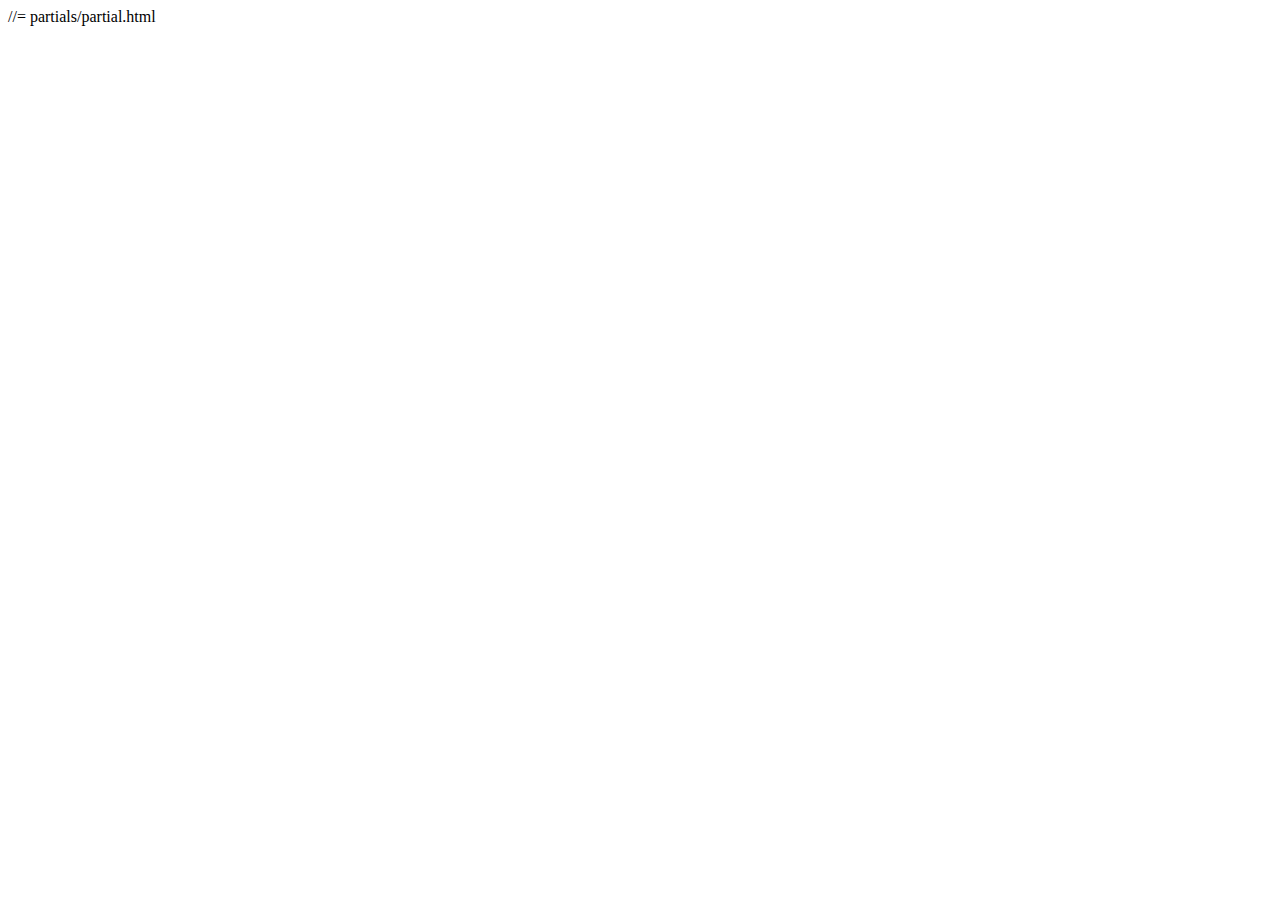
==== src/index.html @ 9e1aac7d "initial commit" ====
<!doctype html>
<html>
<head>
	<meta charset="utf-8">
	<title>Template</title>
	<meta name="viewport" content="width=device-width, initial-scale=1">
	<meta name="format-detection" content="telephone=no">
	<!-- theme color for android 5.0 -->
	<meta name="theme-color" content="#fff">
	<!-- <meta name="viewport" content="width=1200"> -->
	<!-- <meta name="viewport" content="initial-scale=1, user-scalable=no"> -->
	<link rel="stylesheet" media="all" href="css/screen.css" >
	<!--[if IE]><script src="js/html5shiv.js"></script><![endif]-->
	<script src="js/app.js"></script>
</head>
<body>
<!-- BEGIN  out-->
<div class="out">
	<i class="icon-sepa"></i>
	//= partials/partial.html

</div>
<!-- END out-->
</body>
</html>
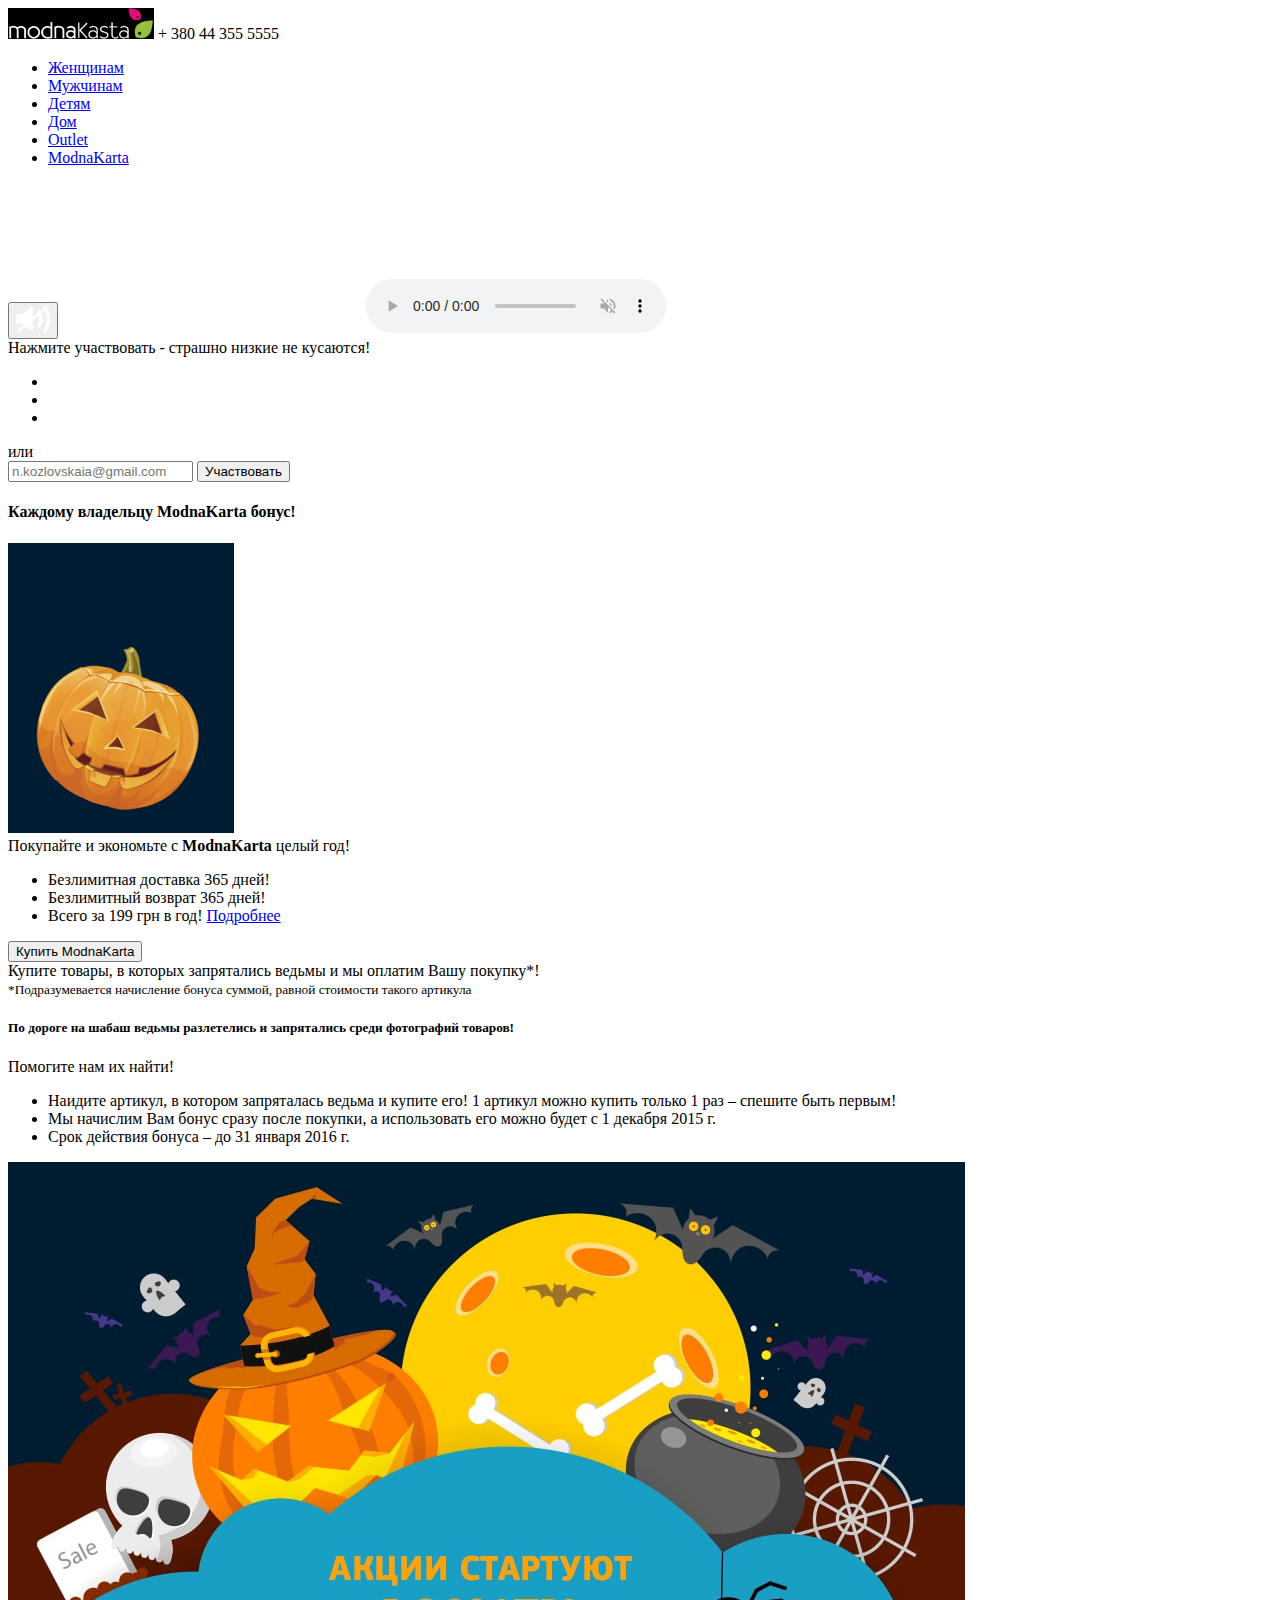
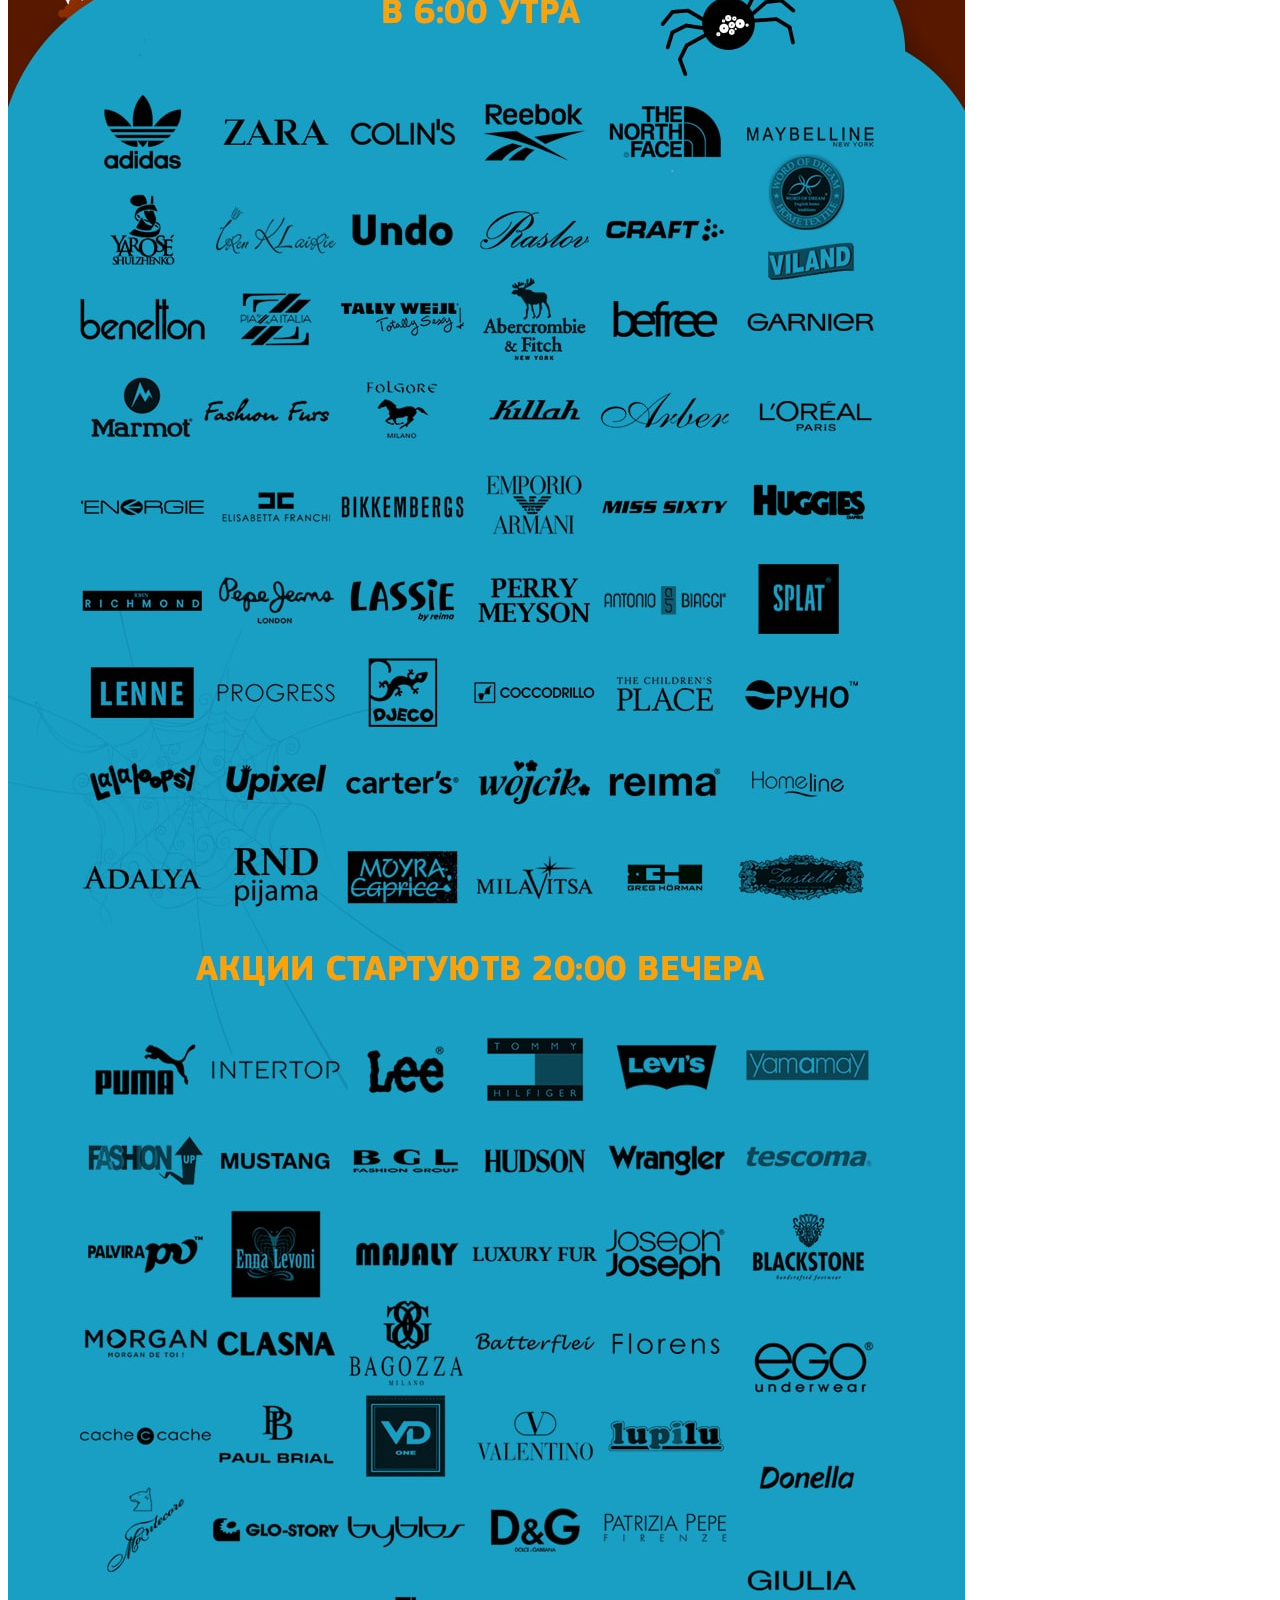
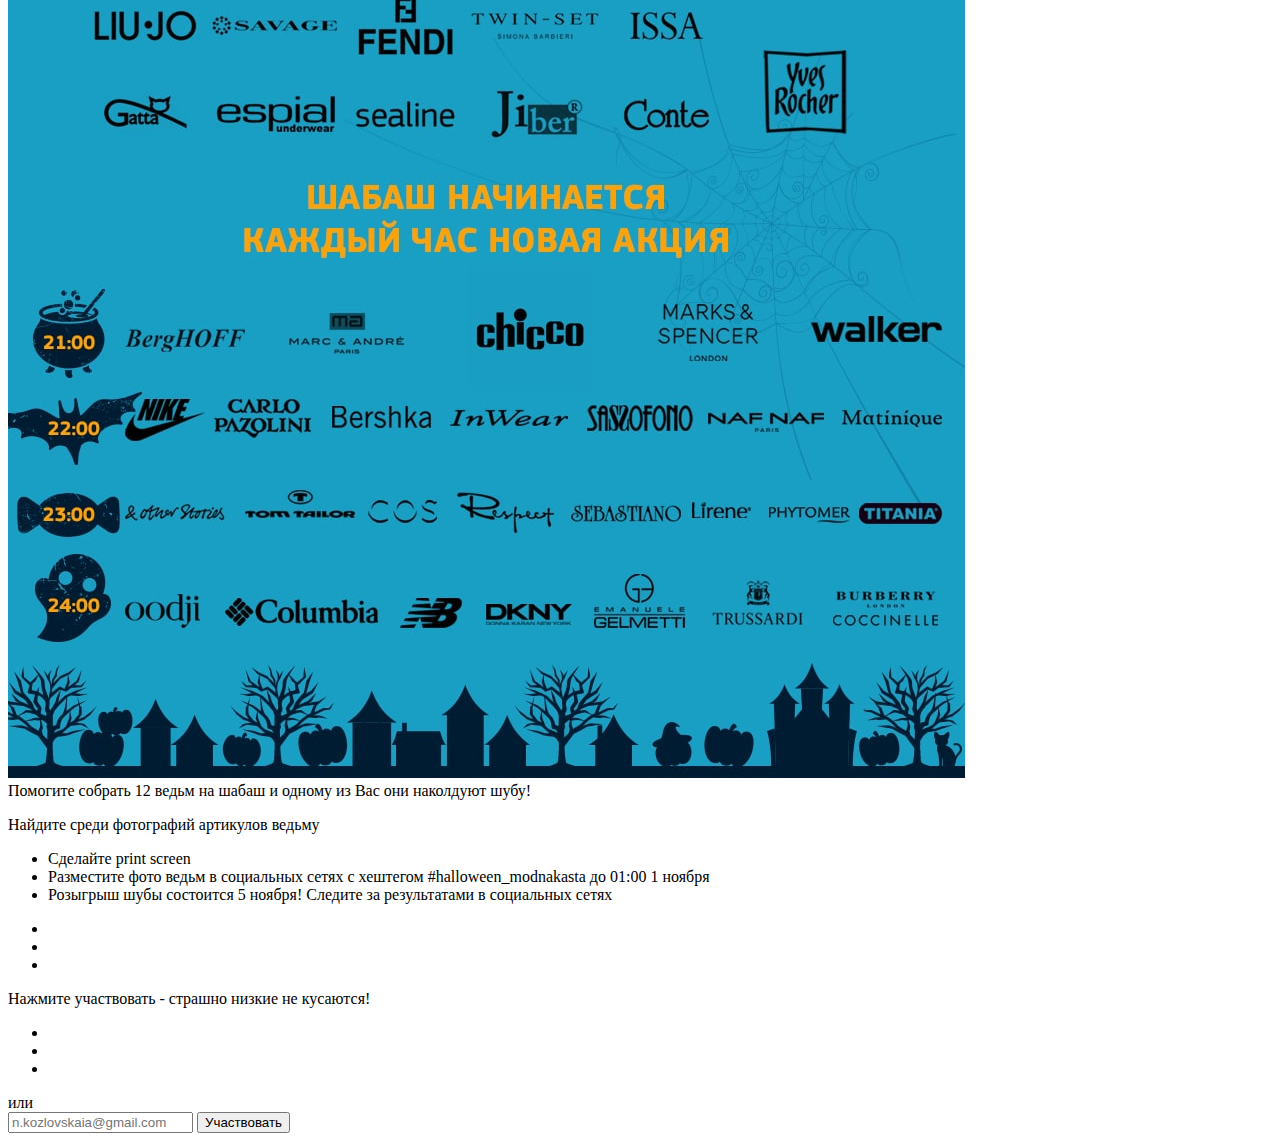
==== commit 610e5006: "upd" ====
--- a/src/index.html
+++ b/src/index.html
@@ -16,8 +16,167 @@
 <body>
 <!-- BEGIN  out-->
 <div class="out">
-	<i class="icon-sepa"></i>
-	//= partials/partial.html
+	<header class="header">
+		<div class="header__inner">
+			<a href="#" class="logo"><img src="img/header_logo.png" alt=""></a>
+			<span class="header__phone">+ 380 44 355 5555</span>
+		</div>
+		<!-- begin nav  -->
+		<nav class="nav">
+			<ul class="nav__list">
+				<li><a href="#">Женщинам</a></li>
+				<li><a href="#">Мужчинам</a></li>
+				<li><a href="#">Детям</a></li>
+				<li><a href="#">Дом</a></li>
+				<li><a href="#">Outlet</a></li>
+				<li><a href="#">ModnaKarta</a></li>
+			</ul>
+		</nav>
+		<!-- end nav -->
+	</header>
+
+	<!-- begin main  -->
+	<main class="main">
+		<!-- begin video  -->
+		<section class="video">
+			<button class="btn-sound js-btn-sound">
+				<svg width="34px" height="28px" version="1.1" id="Слой_1" xmlns="http://www.w3.org/2000/svg" xmlns:xlink="http://www.w3.org/1999/xlink" x="0px" y="0px"
+					 viewBox="103.1 109.1 8.4 6.9" enable-background="new 103.1 109.1 8.4 6.9" xml:space="preserve">
+				<g>
+					<g>
+						<g>
+							<rect id="SVGID_1_" x="103.1" y="109.3" fill="none" width="8.4" height="6.8"/>
+						</g>
+						<g>
+							<defs>
+								<rect id="SVGID_2_" x="103.1" y="109.3" width="8.4" height="6.8"/>
+							</defs>
+							<clipPath id="SVGID_3_">
+								<use xlink:href="#SVGID_2_"  overflow="visible"/>
+							</clipPath>
+							<path clip-path="url(#SVGID_3_)" fill="#FFFFFF" d="M107.3,115.2c0,0.1-0.1,0.3-0.2,0.3c-0.1,0-0.1,0-0.2,0c-0.1,0-0.2,0-0.2-0.1
+								l-2.1-1.7h-1.1c-0.2,0-0.4-0.2-0.4-0.4v-1.5c0-0.2,0.2-0.4,0.4-0.4h1.1l2.1-1.7c0.1-0.1,0.3-0.1,0.4-0.1c0.1,0.1,0.2,0.2,0.2,0.3
+								V115.2z M108.8,114.6C108.8,114.6,108.8,114.6,108.8,114.6c-0.1,0-0.2,0-0.3-0.1l-0.1-0.1c-0.1-0.1-0.1-0.3,0-0.5
+								c0.3-0.4,0.4-0.8,0.4-1.3c0-0.5-0.2-1-0.5-1.4c-0.1-0.1-0.1-0.4,0-0.5l0.1-0.1c0.1-0.1,0.2-0.1,0.3-0.1s0.2,0.1,0.3,0.1
+								c0.5,0.6,0.7,1.2,0.7,1.9c0,0.7-0.2,1.3-0.6,1.8C109,114.5,108.9,114.6,108.8,114.6L108.8,114.6z M110.4,115.8
+								c-0.1,0.1-0.2,0.1-0.3,0.1h0c-0.1,0-0.2,0-0.3-0.1l0,0c-0.1-0.1-0.1-0.4,0-0.5c0.6-0.7,1-1.7,1-2.6c0-1-0.4-1.9-1-2.7
+								c-0.1-0.1-0.1-0.4,0-0.5l0,0c0.1-0.1,0.2-0.1,0.3-0.1c0.1,0,0.2,0,0.3,0.1c0.8,0.9,1.2,2,1.2,3.2
+								C111.5,113.8,111.1,114.9,110.4,115.8L110.4,115.8z"/>
+						</g>
+					</g>
+				</g>
+				<rect class="no-sound" x="107.1" y="107.5" transform="matrix(0.6439 0.7651 -0.7651 0.6439 124.331 -42.0654)" fill="#FFFFFF" width="0.5" height="10.1"/>
+				</svg>
+			</button>
+			<video autoplay loop muted class="js-video">
+				<source src="video/Halloween_xvid.webm"></source>
+				<source src="video/Halloween_xvid.mp4"></source>
+				<source src="video/Halloween_xvid.ogv"></source>
+			</video>
+			<audio controls autoplay loop muted>
+			    <source src="video/Panic! At the Disco - This is Halloween.mp3" type="audio/mpeg">
+			  </audio>
+		</section>
+		<!-- end video -->
+		<!-- begin container  -->
+		<section class="container">
+			<div class="inner">
+				<i class="witch-bg"></i>
+				<i class="bat-down is-one"></i>
+				<i class="bat-down is-two"></i>
+				<i class="bat-down is-three"></i>
+				<i class="bat-in-middle is-one"></i>
+				<i class="bat-in-middle is-two"></i>
+				<i class="bat-in-middle is-three"></i>
+				<i class="bat-up is-one"></i>
+				<i class="bat-up is-two"></i>
+				<i class="bat-up is-three"></i>
+				<div class="form">
+					<form action="">
+						<div class="form__title">Нажмите участвовать - страшно низкие не кусаются!</div>
+						<div class="form__block">
+							<ul class="form__list">
+								<li><a href="#" class="is-mail"></a></li>
+								<li><a href="#" class="is-fb"></a></li>
+								<li><a href="#" class="is-gp"></a></li>
+							</ul>
+							<span class="form__label">или</span>
+							<div class="form__field">
+								<input type="text" class="input" placeholder="n.kozlovskaia@gmail.com">
+								<button class="btn">Участвовать</button>
+							</div>
+						</div>
+					</form>
+				</div>			
+				<h4>Каждому владельцу <b>ModnaKarta</b> бонус!</h4>
+				<div class="info">
+					<div class="info__img">
+						<img src="img/bonus_tikva.gif" alt="">
+					</div>
+					<div class="info__block">
+						<div class="info__title">Покупайте и экономьте c <b>ModnaKarta</b> целый год!</div>
+						<ul class="info__list">
+							<li><i class="icon-delivery"></i>Безлимитная доставка 365 дней!</li>
+							<li><i class="icon-cost"></i>Безлимитный возврат 365 дней!</li>
+							<li><i class="icon-return"></i>Всего за 199 грн в год! <a href="#" class="link-dotted">Подробнее</a></li>
+						</ul>
+					</div>
+					<div class="info__btn">
+						<button class="btn btn_mod">Купить ModnaKarta</button>
+					</div>
+				</div>
+				<div class="help">
+					<div class="help__title">Купите товары, в которых запрятались ведьмы и мы оплатим Вашу покупку*!</div>
+					<small>*Подразумевается начисление бонуса суммой, равной стоимости  такого артикула</small>
+					<h5>По дороге на шабаш ведьмы разлетелись и запрятались среди фотографий товаров!</h5>
+					<div class="help__subtitle">Помогите нам их найти!</div>
+					<ul class="help__list">
+						<li>Наидите артикул, в котором запряталась ведьма и купите его! 1 артикул можно купить только 1 раз – спешите быть первым!</li>
+						<li>Мы начислим Вам бонус сразу после покупки, а использовать его можно будет с 1 декабря 2015 г.</li>
+						<li>Срок действия бонуса – до 31 января 2016 г.</li>
+					</ul>
+				</div>
+				<div class="brands">
+					<img src="img/brands.jpg" alt="">
+				</div>
+				<div class="witch">
+					<div class="witch__title">Помогите собрать 12 ведьм на шабаш и одному из Вас они наколдуют шубу!</div>
+					<div class="witch__inner">
+						<p>Найдите среди фотографий артикулов ведьму</p>
+						<ul class="help__list">
+							<li>Сделайте print screen</li>
+							<li>Разместите фото ведьм в социальных сетях с хештегом #halloween_modnakasta  до 01:00 1 ноября</li>
+							<li>Розыгрыш  шубы состоится 5 ноября! Следите за результатами в социальных сетях</li>
+						</ul>
+					</div>				
+					<ul class="social">
+						<li><a href="#" class="is-vk"></a></li>
+						<li><a href="#" class="is-insta"></a></li>
+						<li><a href="#" class="is-fb"></a></li>
+					</ul>
+					<div class="form">
+						<form action="">
+							<div class="form__title">Нажмите участвовать - страшно низкие не кусаются!</div>
+							<div class="form__block">
+								<ul class="form__list">
+									<li><a href="#" class="is-mail"></a></li>
+									<li><a href="#" class="is-fb"></a></li>
+									<li><a href="#" class="is-gp"></a></li>
+								</ul>
+								<span class="form__label">или</span>
+								<div class="form__field">
+									<input type="text" class="input" placeholder="n.kozlovskaia@gmail.com">
+									<button class="btn">Участвовать</button>
+								</div>
+							</div>
+						</form>
+					</div>	
+				</div>
+			</div>			
+		</section>
+		<!-- end container -->
+	</main>
+	<!-- end main -->
 
 </div>
 <!-- END out-->
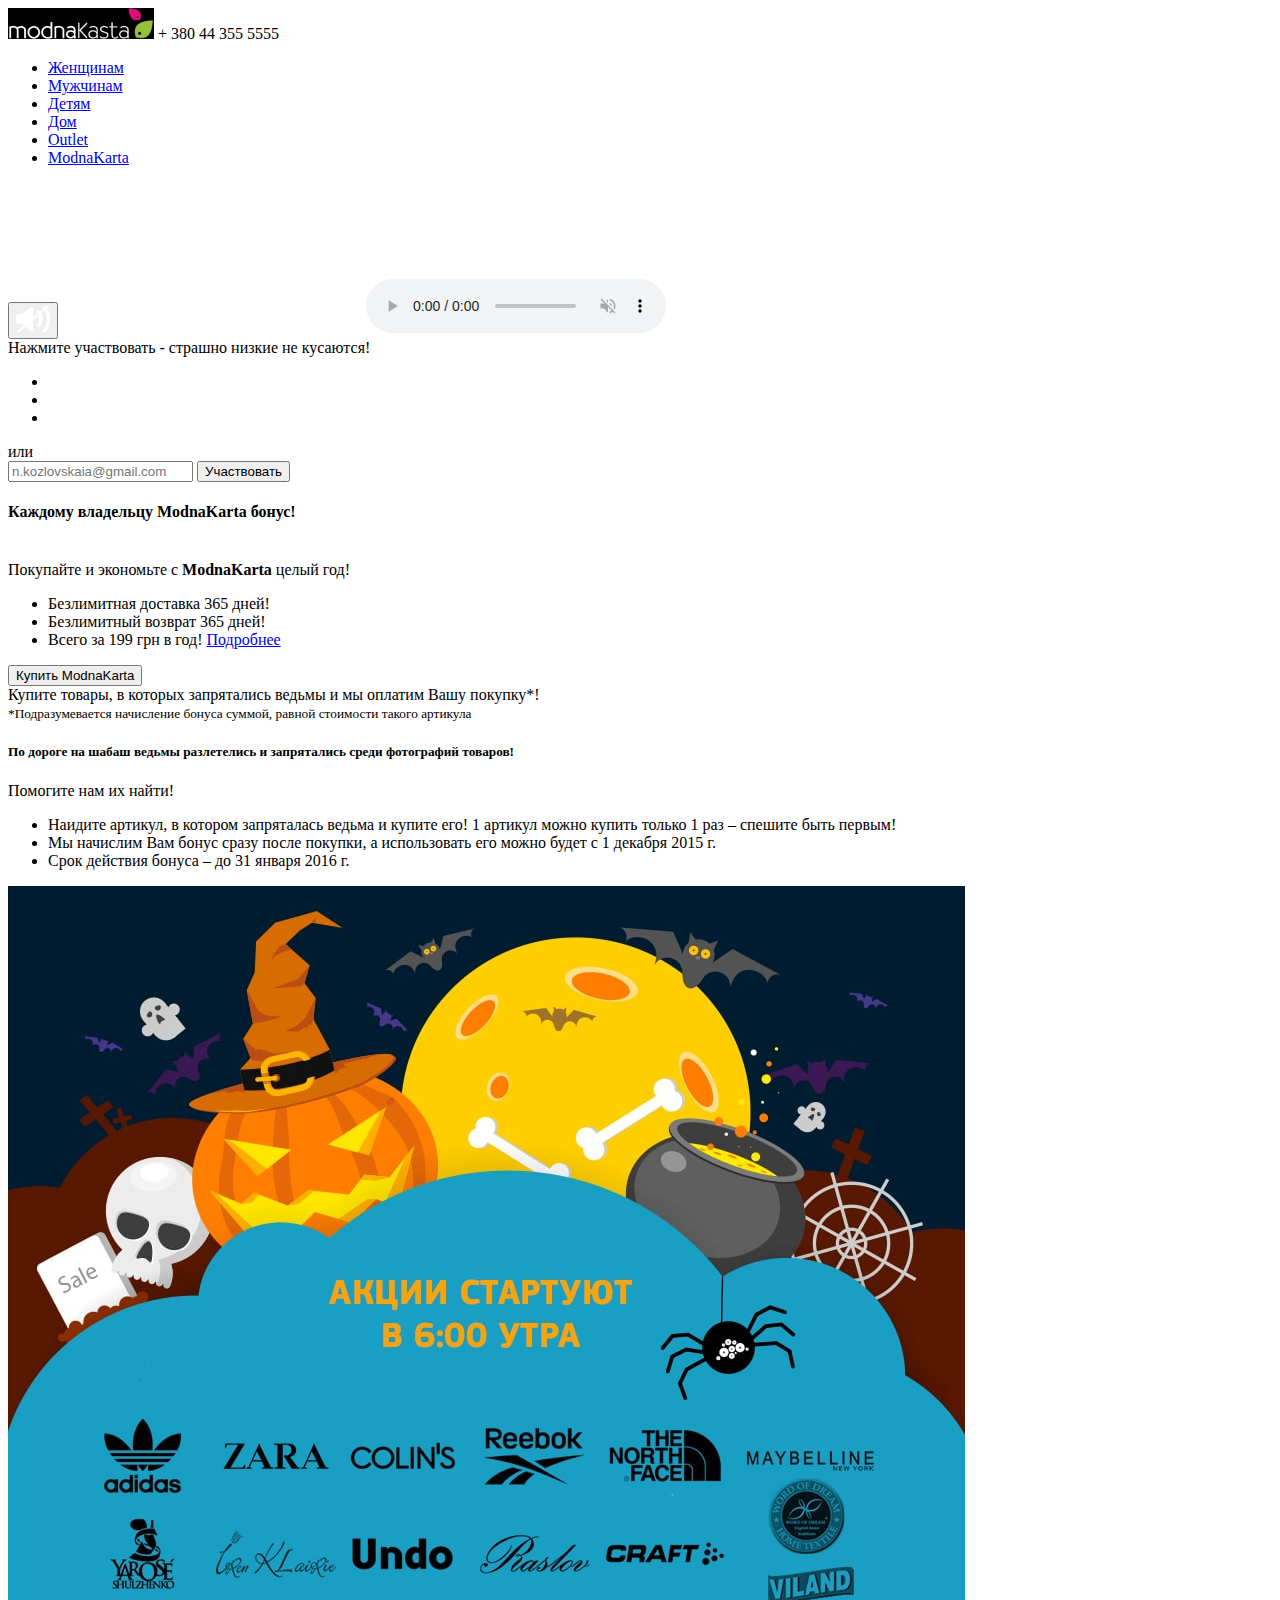
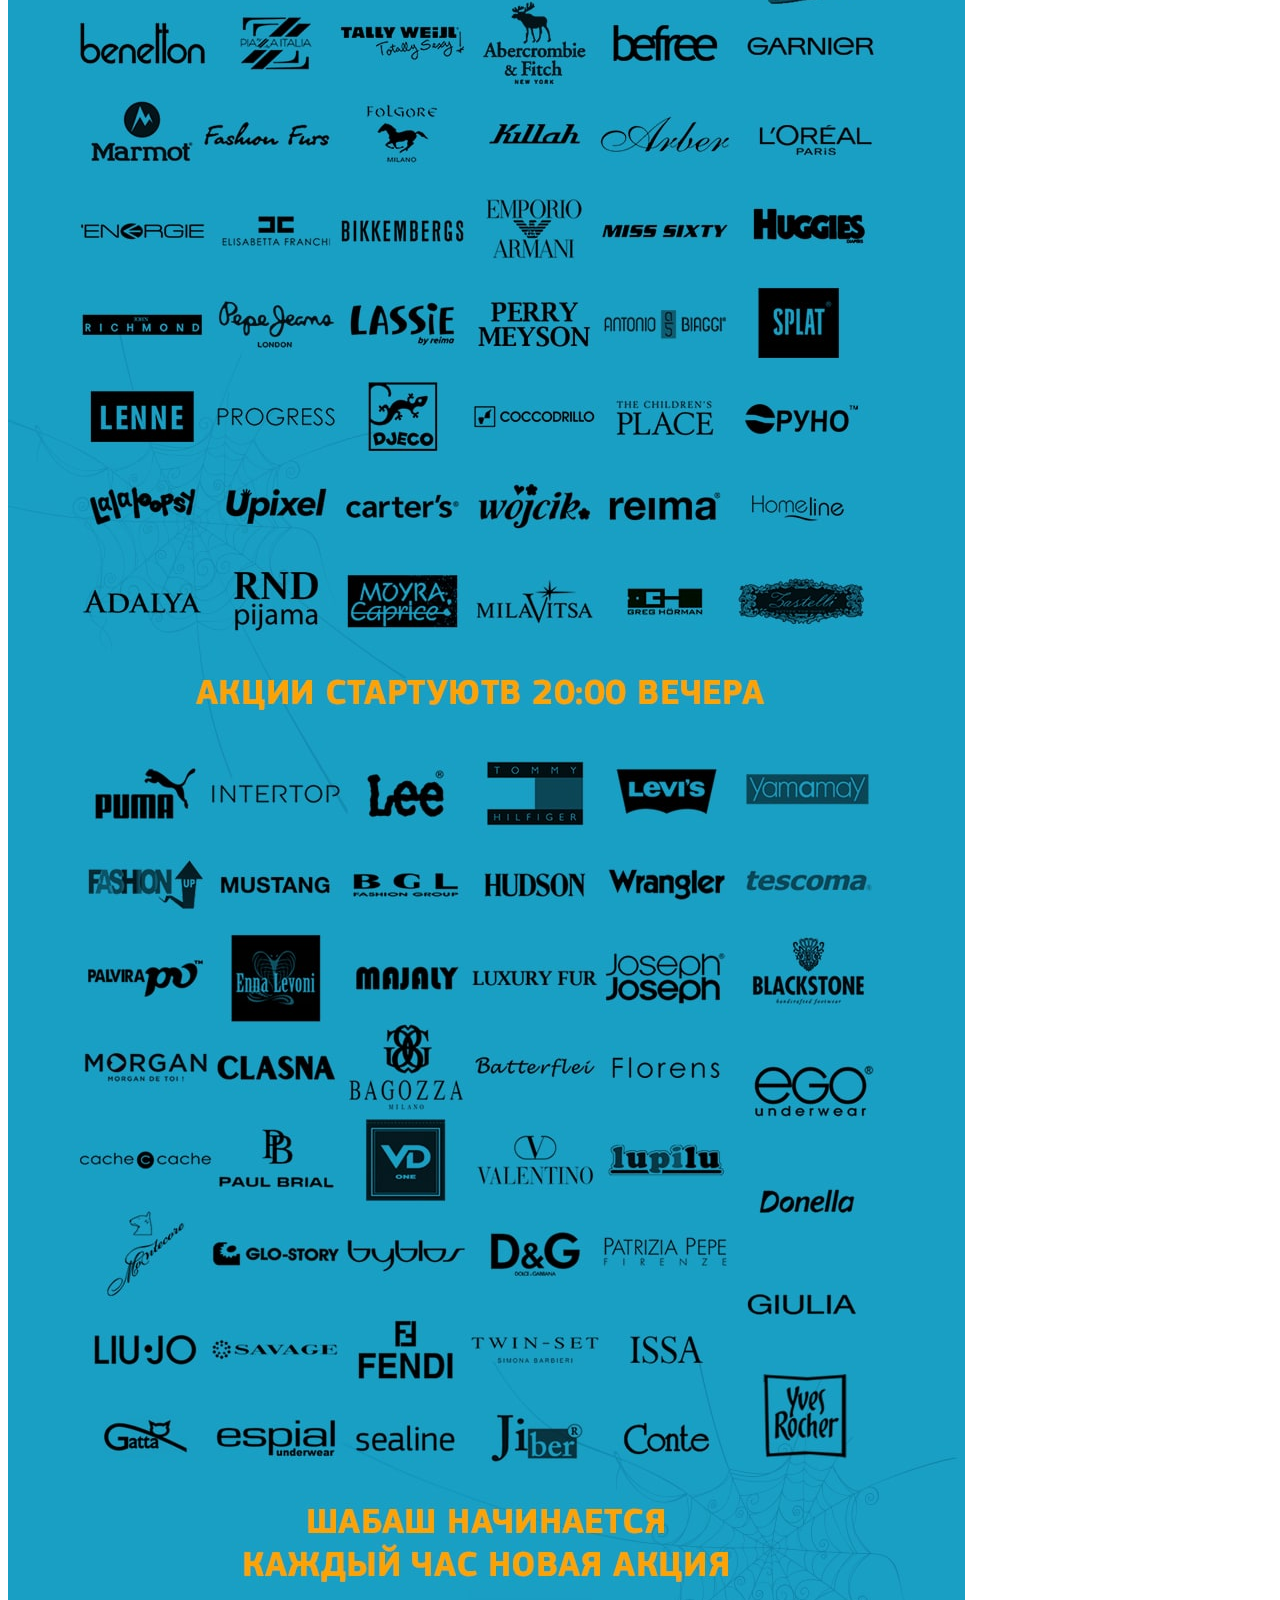
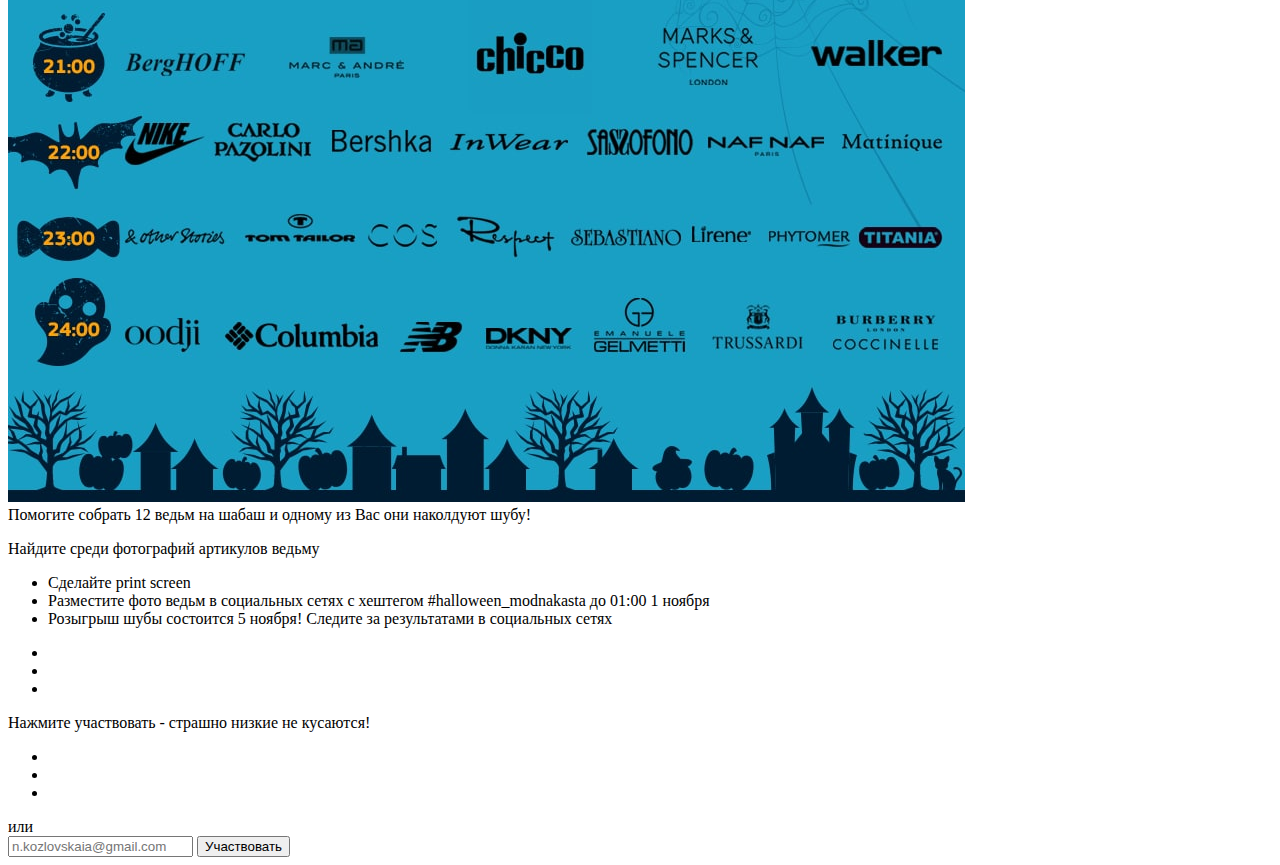
==== commit d4ac3cf0: "upd" ====
--- a/src/index.html
+++ b/src/index.html
@@ -110,8 +110,8 @@
 				</div>			
 				<h4>Каждому владельцу <b>ModnaKarta</b> бонус!</h4>
 				<div class="info">
-					<div class="info__img">
-						<img src="img/bonus_tikva.gif" alt="">
+					<div class="info__img js-gif">
+						<img src="" alt="" data-src="img/bonus_tikva.gif">
 					</div>
 					<div class="info__block">
 						<div class="info__title">Покупайте и экономьте c <b>ModnaKarta</b> целый год!</div>
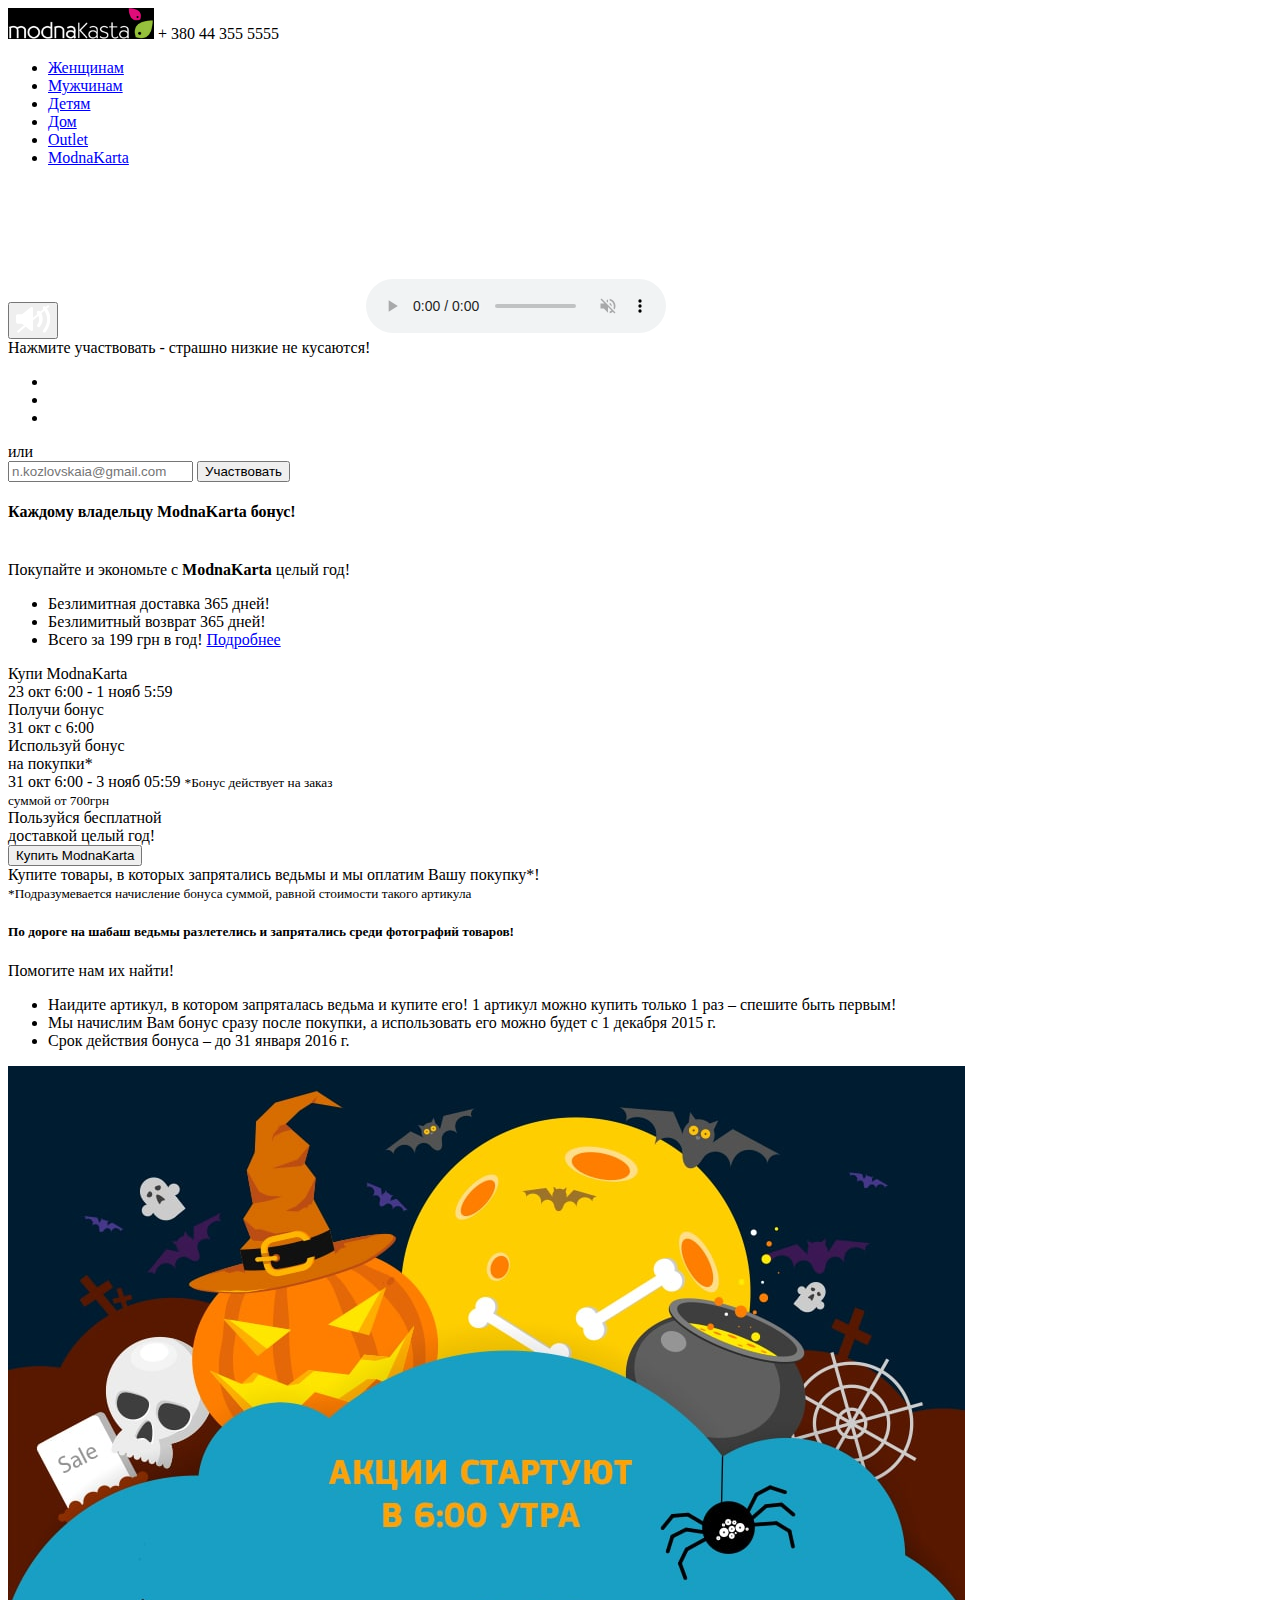
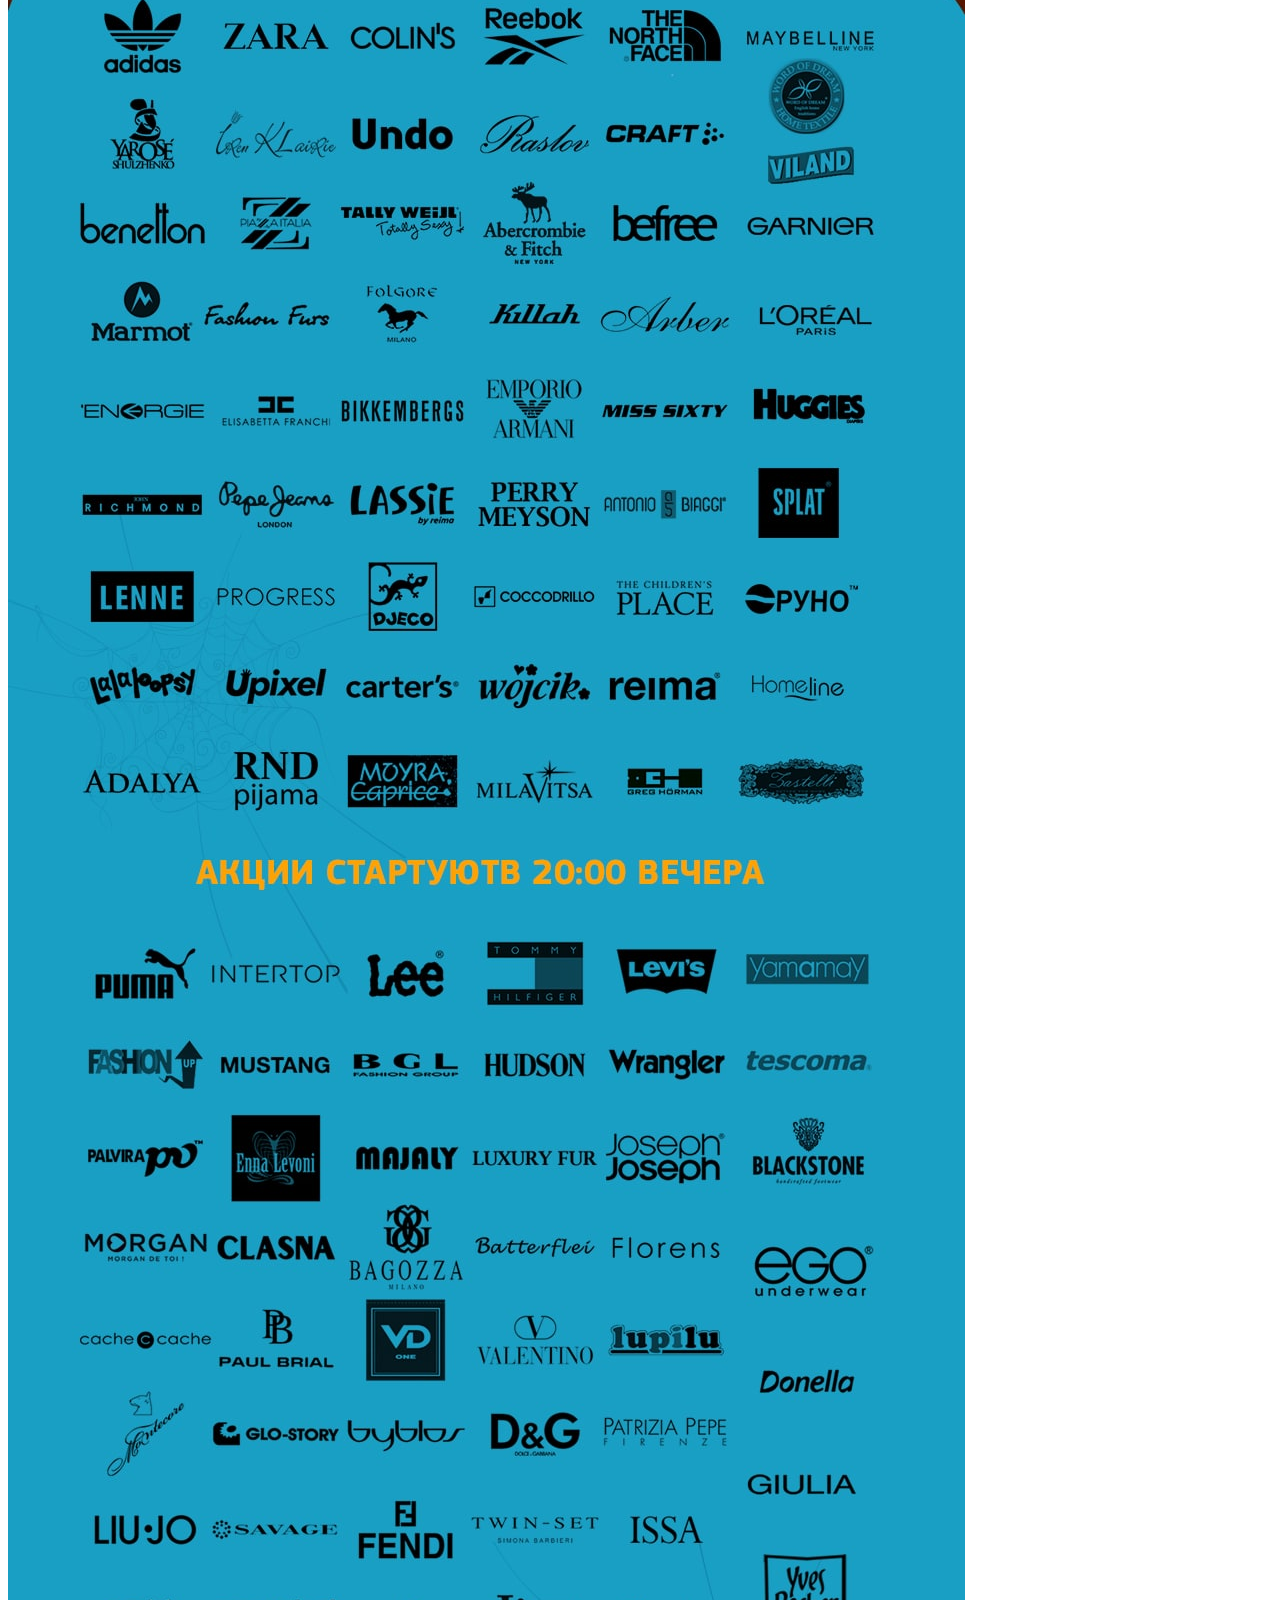
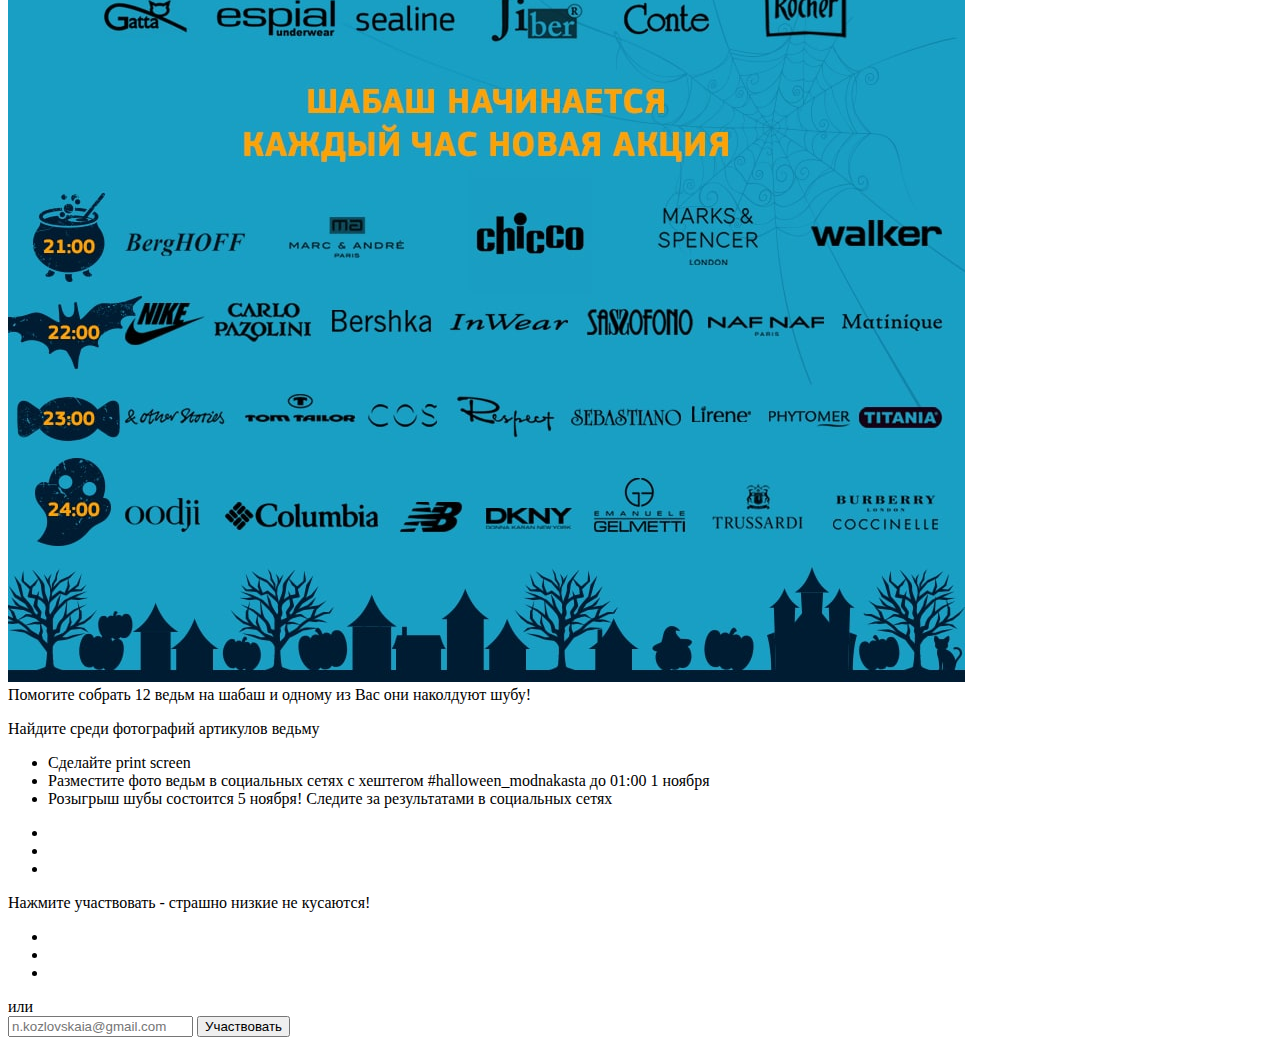
==== commit b698a66d: "upd" ====
--- a/src/index.html
+++ b/src/index.html
@@ -110,16 +110,37 @@
 				</div>			
 				<h4>Каждому владельцу <b>ModnaKarta</b> бонус!</h4>
 				<div class="info">
-					<div class="info__img js-gif">
-						<img src="" alt="" data-src="img/bonus_tikva.gif">
-					</div>
-					<div class="info__block">
-						<div class="info__title">Покупайте и экономьте c <b>ModnaKarta</b> целый год!</div>
-						<ul class="info__list">
-							<li><i class="icon-delivery"></i>Безлимитная доставка 365 дней!</li>
-							<li><i class="icon-cost"></i>Безлимитный возврат 365 дней!</li>
-							<li><i class="icon-return"></i>Всего за 199 грн в год! <a href="#" class="link-dotted">Подробнее</a></li>
-						</ul>
+					<div class="info__section js-info-hidden">
+						<div class="info__img js-gif">
+							<img src="" alt="" data-src="img/bonus_tikva.gif">
+						</div>
+						<div class="info__block">
+							<div class="info__title">Покупайте и экономьте c <b>ModnaKarta</b> целый год!</div>
+							<ul class="info__list">
+								<li><i class="icon-delivery"></i>Безлимитная доставка 365 дней!</li>
+								<li><i class="icon-cost"></i>Безлимитный возврат 365 дней!</li>
+								<li><i class="icon-return"></i>Всего за 199 грн в год! <a href="#" class="link-dotted js-info-link">Подробнее</a></li>
+							</ul>
+						</div>
+					</div>					
+					<div class="info__row js-info-visible">
+						<div class="info__col">
+							<i class="info__icon is-one"></i>
+							<span>Купи ModnаKarta<br>23 окт 6:00 - 1 нояб 5:59 </span>
+						</div>
+						<div class="info__col">
+							<i class="info__icon is-two"></i>
+							<span>Получи бонус<br>31 окт с 6:00 </span>
+						</div>
+						<div class="info__col">
+							<i class="info__icon is-three"></i>
+							<span>Используй бонус<br>на покупки*<br>31 окт 6:00 - 3 нояб 05:59</span>
+							<small>*Бонус действует на заказ<br>суммой от 700грн</small>
+						</div>
+						<div class="info__col">
+							<i class="info__icon is-four"></i>
+							<span>Пользуйся бесплатной<br>доставкой целый год!</span>
+						</div>
 					</div>
 					<div class="info__btn">
 						<button class="btn btn_mod">Купить ModnaKarta</button>
@@ -144,7 +165,7 @@
 					<div class="witch__inner">
 						<p>Найдите среди фотографий артикулов ведьму</p>
 						<ul class="help__list">
-							<li>Сделайте print screen</li>
+							<li>Сделайте print screen <i class="icon-question"></i></li>
 							<li>Разместите фото ведьм в социальных сетях с хештегом #halloween_modnakasta  до 01:00 1 ноября</li>
 							<li>Розыгрыш  шубы состоится 5 ноября! Следите за результатами в социальных сетях</li>
 						</ul>
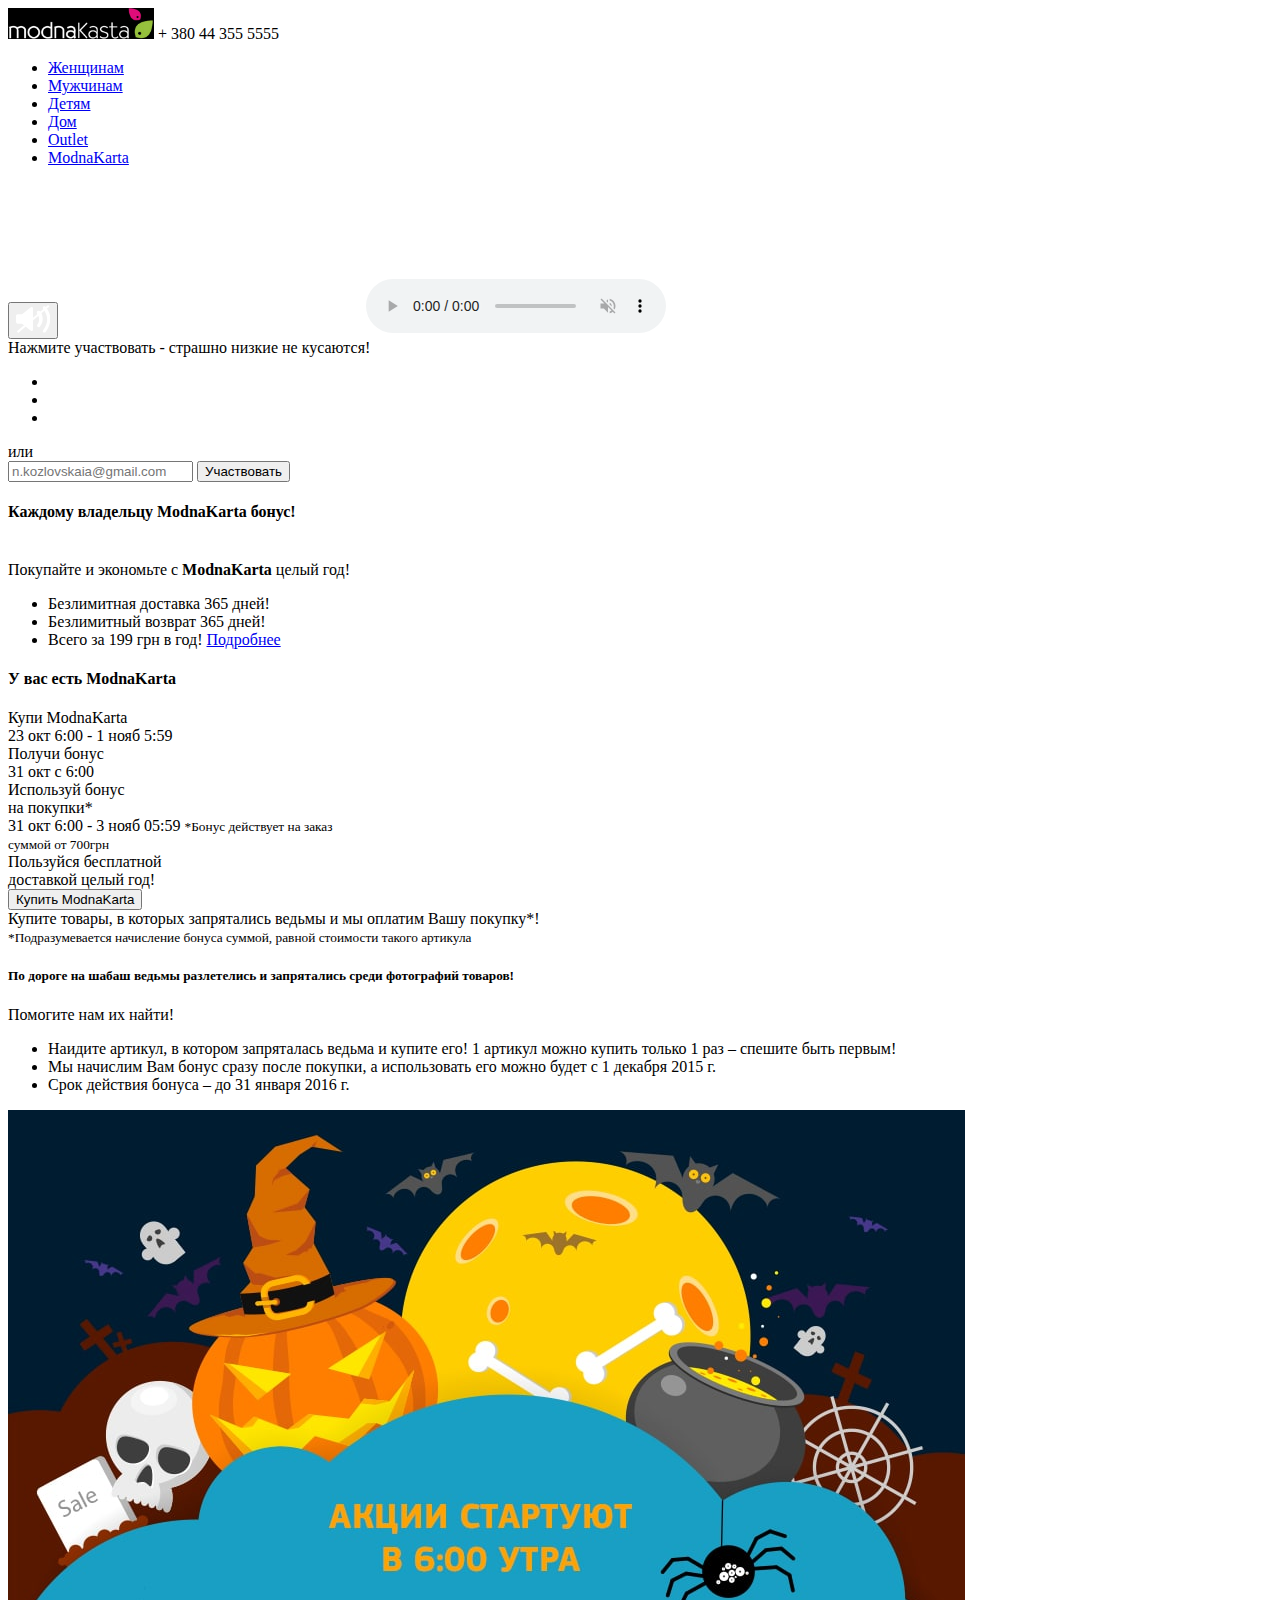
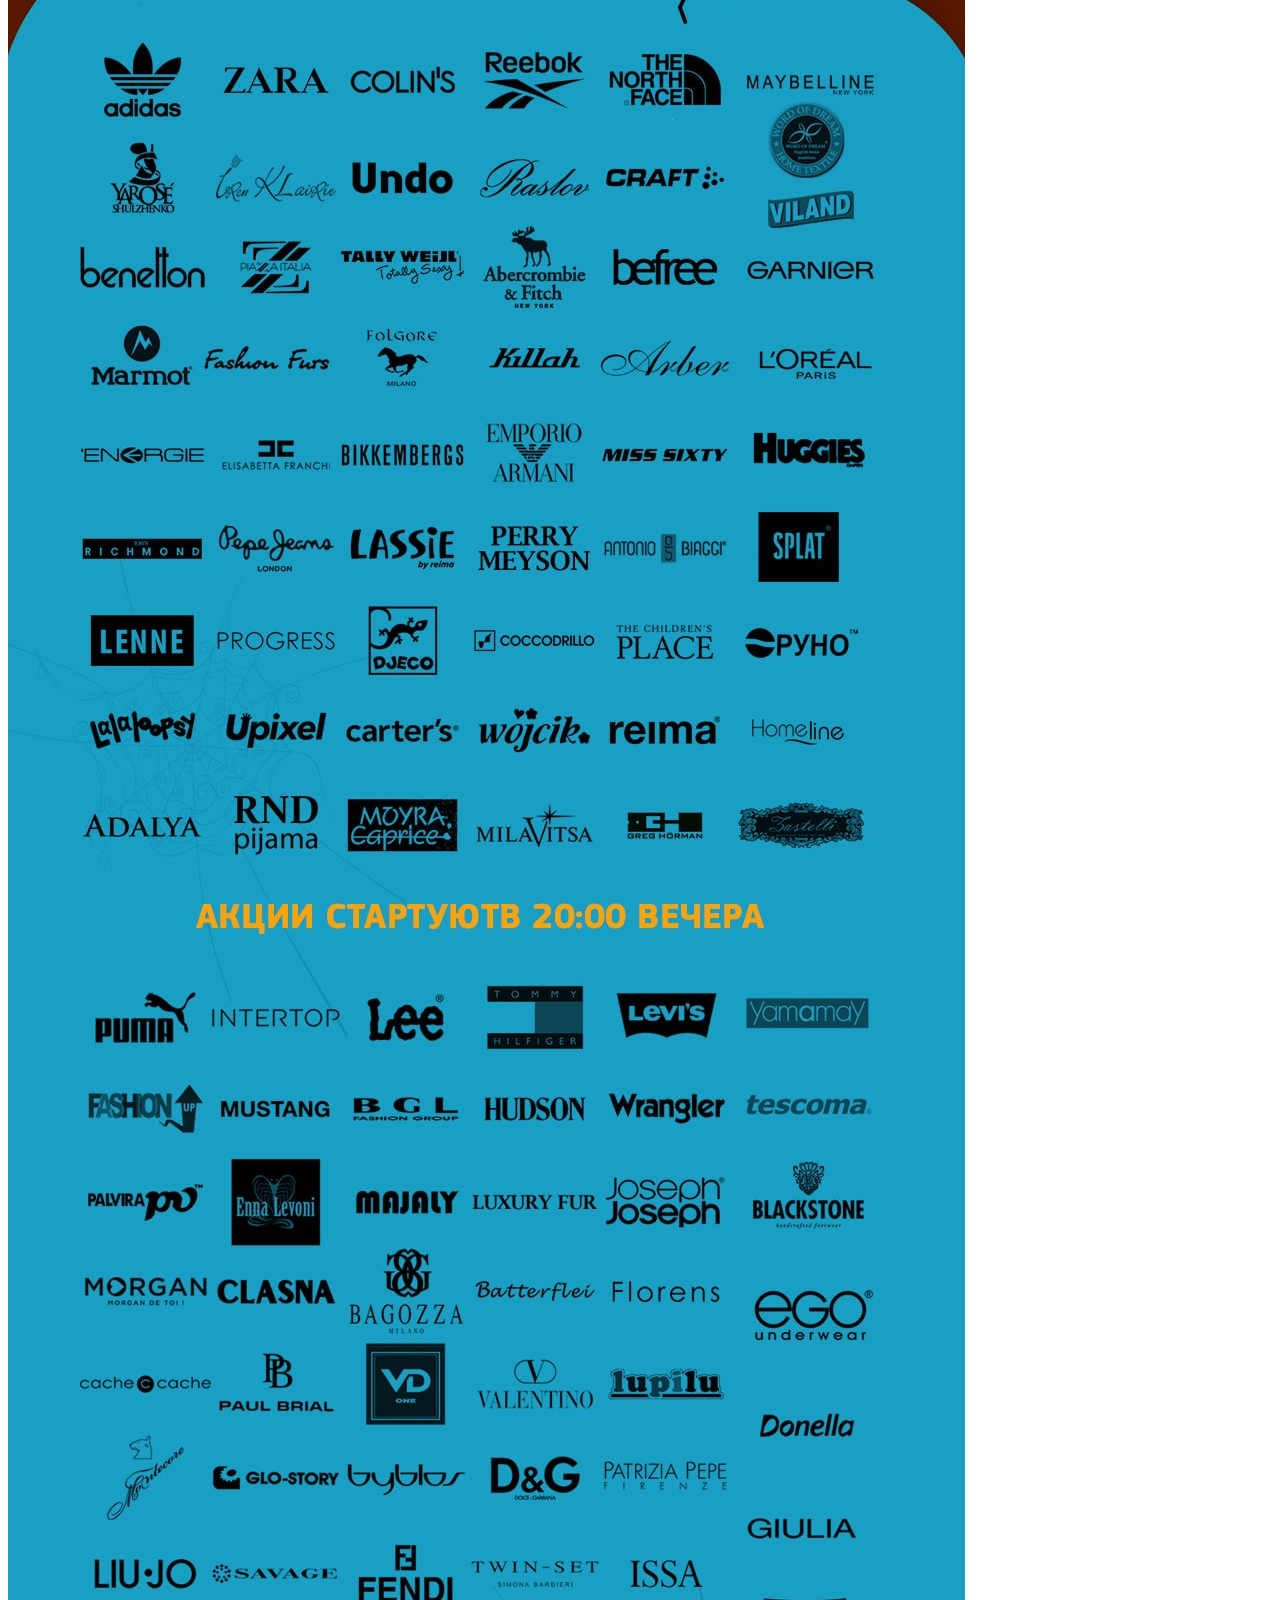
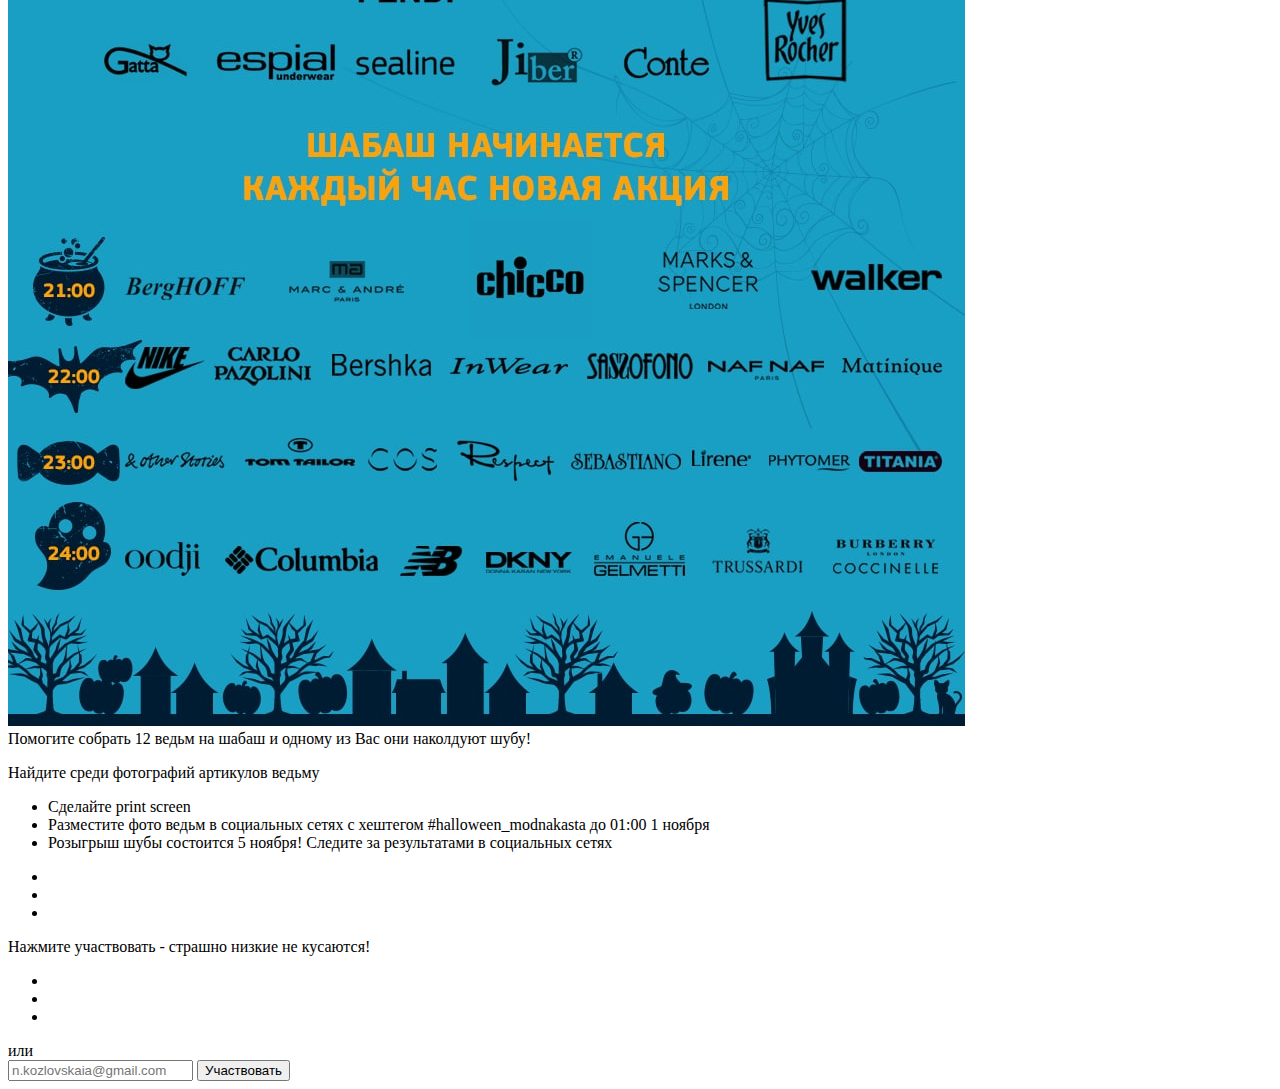
==== commit e3a11cd0: "upd" ====
--- a/src/index.html
+++ b/src/index.html
@@ -9,6 +9,7 @@
 	<meta name="theme-color" content="#fff">
 	<!-- <meta name="viewport" content="width=1200"> -->
 	<!-- <meta name="viewport" content="initial-scale=1, user-scalable=no"> -->
+	<link rel="stylesheet" media="all" href="css/tooltipster.css" >
 	<link rel="stylesheet" media="all" href="css/screen.css" >
 	<!--[if IE]><script src="js/html5shiv.js"></script><![endif]-->
 	<script src="js/app.js"></script>
@@ -108,9 +109,9 @@
 						</div>
 					</form>
 				</div>			
-				<h4>Каждому владельцу <b>ModnaKarta</b> бонус!</h4>
 				<div class="info">
 					<div class="info__section js-info-hidden">
+						<h4>Каждому владельцу <b>ModnaKarta</b> бонус!</h4>
 						<div class="info__img js-gif">
 							<img src="" alt="" data-src="img/bonus_tikva.gif">
 						</div>
@@ -124,6 +125,7 @@
 						</div>
 					</div>					
 					<div class="info__row js-info-visible">
+						<h4>У вас есть <b>ModnaKarta</b></h4>
 						<div class="info__col">
 							<i class="info__icon is-one"></i>
 							<span>Купи ModnаKarta<br>23 окт 6:00 - 1 нояб 5:59 </span>
@@ -165,7 +167,7 @@
 					<div class="witch__inner">
 						<p>Найдите среди фотографий артикулов ведьму</p>
 						<ul class="help__list">
-							<li>Сделайте print screen <i class="icon-question"></i></li>
+							<li>Сделайте print screen <i class="icon-question js-tooltip" title="<p>Для Microsoft – комбинация клавиш Alt+Print Screen, далее нажмите кнопку Пуск, выберите  Стандартные, а потом – Paint. В окне  Paint в меню Правка виберите команду Вставить</p><p>Для Mac комбинация клавиш Cmd Shift 3 — сделать снимок всего экрана и сохранить его на Рабочий стол</p>"></i></li>
 							<li>Разместите фото ведьм в социальных сетях с хештегом #halloween_modnakasta  до 01:00 1 ноября</li>
 							<li>Розыгрыш  шубы состоится 5 ноября! Следите за результатами в социальных сетях</li>
 						</ul>
